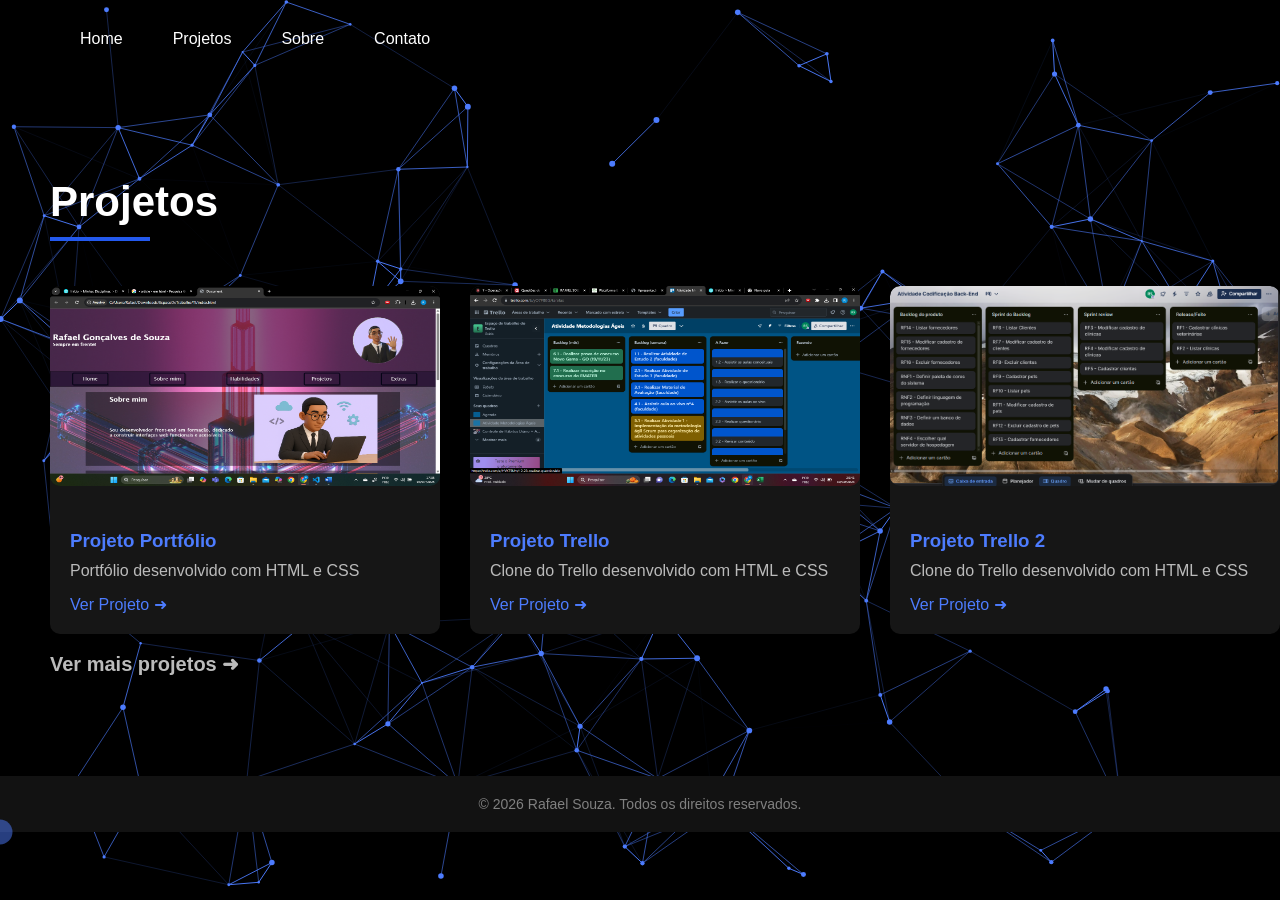
==== projetos.html @ 27f69133 "Melhorias na estilização, responsividade e ajustes nos links" ====
<!DOCTYPE html>
<html lang="pt-br">

<head>
    <meta charset="UTF-8">
    <meta name="viewport" content="width=device-width, initial-scale=1.0">
    <title>Projetos | Rafael Souza</title>
    <link rel="stylesheet" href="styles.css">
</head>

<body>
    <canvas id="canvas-particulas"></canvas>
    <header>
        <ul>
            <li class="efeito-cursor"><a href="index.html">Home</a></li>
            <li class="efeito-cursor"><a href="projetos.html">Projetos</a></li>
            <li class="efeito-cursor"><a href="">Sobre</a></li>
            <li class="efeito-cursor"><a>Contato</a></li>
        </ul>
    </header>
    <section class="secao">
        <h2 id="projetos" class="titulo-secao">Projetos</h2>
        <div class="grade-projetos">
            <div class="card-projeto efeito-cursor">
                <img class="img-projeto" src="img/Captura de Tela (7).png"
                    alt="Captura de tela de um site de portfólio">
                <div class="info-projeto">
                    <h3>Projeto Portfólio</h3>
                    <p>Portfólio desenvolvido com HTML e CSS</p>
                    <a>Ver Projeto ➜</a>
                </div>
            </div>
            <div class="card-projeto efeito-cursor">
                <img class="img-projeto" src="img/Captura de tela 2023-10-30 204137.png"
                    alt="Captura de tela de um site de portfólio">
                <div class="info-projeto">
                    <h3>Projeto Trello</h3>
                    <p>Clone do Trello desenvolvido com HTML e CSS</p>
                    <a>Ver Projeto ➜</a>
                </div>
            </div>
            <div class="card-projeto efeito-cursor">
                <img class="img-projeto" src="img/Captura de tela 2025-10-20 155051.png"
                    alt="Captura de tela de um site de portfólio">
                <div class="info-projeto">
                    <h3>Projeto Trello 2</h3>
                    <p>Clone do Trello desenvolvido com HTML e CSS</p>
                    <a>Ver Projeto ➜</a>
                </div>
            </div>
        </div><br>
        <div class="container-ver-mais">
            <a href="https://github.com/Rafael-G-Souza?tab=repositories" target="_blank"
                class="link-ver-mais efeito-cursor"><span class="seta-animada">Ver mais projetos ➜</span></a>
        </div>
    </section>
    <footer>
        <p>© 2026 Rafael Souza. Todos os direitos reservados.</p>
    </footer>
    <div class="cursor"></div>
</body>
<script src="script.js"></script>
<script src="img/particles.js"></script>

</html>
---- styles.css ----
*{
    margin: 0;
    padding: 0;
    box-sizing: border-box;
    font-family: 'Lucida Sans', 'Lucida Sans Regular', 'Lucida Grande', 'Lucida Sans Unicode', Geneva, Verdana, sans-serif;
    
}

html {
    scroll-behavior: smooth;
}

body{
    background-color: black;
    color: white;
    cursor: none;
}
header{
    display: flex;
    justify-content: space-between;
    align-items: center;
    padding: 30px;
    margin-left: 50px;
}

.secao{
    padding: 100px 0;
    padding-left: 50px;
}
ul{
    display: flex;
    gap: 50px;
    list-style: none;
}

#projetos {
    scroll-margin-top: 50px; 
}

.principal{
    display: flex;
    align-items: center;
    margin-left: 30px;
    min-height: 85vh;
}

.principal h1{
    font-size: 80px;
    line-height: 1.1;
    margin-bottom: 20px;
    letter-spacing: -4px;
}

.principal h1 span{
    color: blue;
}

.principal p{
    font-size: 24px;
    margin-bottom: 40px;
    max-width: 500px;
    color: gray;
}

.botao-projetos{
    display: inline-block;
    padding: 15px 30px;
    background-color: #2359ee;
    color: white;
    font-weight: bold;
    border-radius: 5px;
    text-decoration: none;
}
header a{
    color: white;
    text-decoration: none;
}


.titulo-secao{
    font-size: 42px;
    margin-bottom: 60px;
    position: relative;
}

.titulo-secao::after{
    content: '';
    position: absolute;
    bottom: -15px;
    left: 0;
    width: 100px;
    height: 4px;
    background-color: #2359ee;
}

.grade-projetos{
    display: grid;
    grid-template-columns: repeat(auto-fill, minmax(300px, 1fr));
    gap: 30px;
}
.img-projeto{
    width: 100%;
    height: 200px;
    border-radius: 10px;
    margin-bottom: 20px;
}

.card-projeto{
    background-color: #161616;
    border-radius: 10px;
    overflow: hidden;
}

.info-projeto{
    padding: 20px;
}

.info-projeto h3{
    margin-bottom: 10px;
}

.info-projeto p{
    color: #bbb;
    margin-bottom: 15px;
}

.info-projeto{
    color: #4d7cfe;
    font-weight: 500;
}

.info-projeto a{
    text-decoration: none;
    color: #4d7cfe;
}

.sobre{
    display: grid;
    grid-template-columns: 1fr 1fr;
    gap: 50px;
    align-items: center;
    max-width: 1200px;
}

.img-sobre{
    height: 400px;
    background-color: #161616;
    border-radius: 10px;
}

.conteudo-sobre h2{
    margin-bottom: 30px;

}

.conteudo-sobre p{
    color: #bbb;
    margin-bottom: 20px;

}

.habilidades{
    display: flex;
    flex-wrap: wrap;
    margin-top: 20px;
}

.tag-habilidades{
    background-color: rgba(77, 124, 154, 0.2);
    color: #4d7cfe;
    padding: 8px 15px;
    border-radius: 20px;
    margin-right: 10px;
    margin-bottom: 10px;
    font-size: 14px;
}

.botoes-contato{
    display: flex;
    flex-wrap: wrap;
    gap: 20px;
    justify-content: center;
    align-items: center;
    max-width: 800px;
    margin: 0 auto;
}

.botao-contato{
    display: flex;
    align-items: center;
    gap: 10px;
    padding: 15px 25px;
    border-radius: 10px;
    font-weight: 500;
    min-width: 160px;
    text-decoration: none;
}

.whatsapp{
    background-color: #25D366;
    color: white;
}

.email{
    background-color: rgb(204, 31, 31);
    color: white;
}

.linkedin{
    background-color: #0077b5;
    color: white;
}

.github{
    background-color: #333;
    color: white;   
}

footer{
    text-align: center;
    padding: 20px;
    background-color: #121212;
    color: gray;
    font-size: 14px;
}

.efeito-cursor:hover{
    transform:translateY(-5px);
    transition: all 0.3s ease-in-out;
}

.cursor{
    pointer-events: none;
    position: fixed;
    width:25px;
    height:25px;
    border-radius: 50%;
    background-color: rgba(77, 124, 254, 0.5);
    z-index: 99;
    transform: translate(-50%, -50%);
}

img{
    max-width: 100%;
    height: auto;
}

.botao-topo{
    position: fixed;
    bottom: 30px;
    right: 30px;
    width: 50px;
    height: 50px;
    background-color: #2359ee;
    border: none;
    border-radius: 50%;
    color: white;
    font-size: 20px;
    cursor:pointer;
    display: none;
    align-items: center;
    justify-content: center;
    z-index: 98;
    transition:all 0.3 ease;
    box-shadow: 0 4px 12px rgba(35, 89, 238, 0.4);
}

.botao-topo:hover{
    background-color: #1a47d4;
    box-shadow: 0 6px 16px rgba(35, 89, 238, 0.6);
    transform: translateY(-5px);
}

.botao-topo.mostrar{
    display: flex;
}

.botao-topo svg{
    width: 20px;
    height: 20px;
}

@media (max-width: 768px){
    header{
        padding: 20px;
    }
    .principal h1{
        font-size: 50px;
    }
    ul{
        gap: 20px;
        justify-content: flex-start;
    }
    .secao{
        padding: 60px 20px;
    }
    .sobre{
        grid-template-columns: 1fr;
    }
    .img-sobre{
        height: auto;
    }
}

@media (max-width: 1100px){
    .secao{
        margin-right: 40px;
    }
}
#canvas-particulas{
    position: fixed;
    top: 0;
    left: 0;
    width: 100%;
    height: 100%;
    z-index: -1;
    pointer-events: none;
    background-color: black;
}

.container-ver-mais {
    display: flex;
    align-items: center;
}

.link-ver-mais {
    text-decoration: none;
    color: #bbb;
    font-size: 20px;
    font-weight: bold;
    transition: color 0.3s ease;
    display: flex;
    flex-wrap: nowrap;
    align-items: center;
}

.link-ver-mais:hover {
    color: #4d7cfe; 
}

.seta-animada {
    display: inline-block;
    transition: transform 0.3s ease;
}

.link-ver-mais:hover .seta-animada {
    transform: translateX(10px);
}
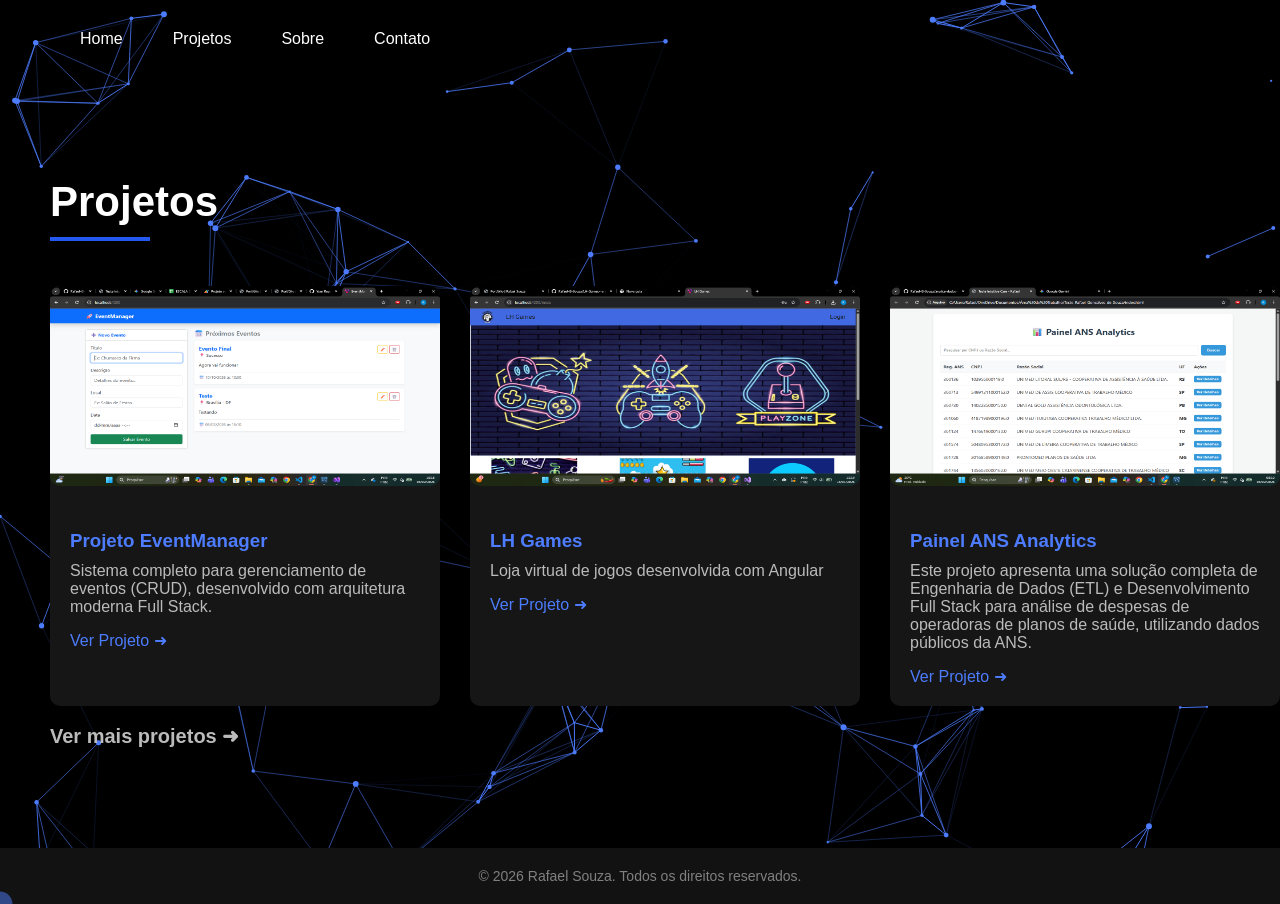
==== commit 9b9c011a: "Inclusão de projetos reais" ====
--- a/projetos.html
+++ b/projetos.html
@@ -22,30 +22,33 @@
         <h2 id="projetos" class="titulo-secao">Projetos</h2>
         <div class="grade-projetos">
             <div class="card-projeto efeito-cursor">
-                <img class="img-projeto" src="img/Captura de Tela (7).png"
+                <img class="img-projeto" src="img/Captura de tela 2026-02-06 101838.png"
                     alt="Captura de tela de um site de portfólio">
                 <div class="info-projeto">
-                    <h3>Projeto Portfólio</h3>
-                    <p>Portfólio desenvolvido com HTML e CSS</p>
-                    <a>Ver Projeto ➜</a>
+                    <h3>Projeto EventManager</h3>
+                    <p>Sistema completo para gerenciamento de eventos (CRUD), desenvolvido com arquitetura moderna Full
+                        Stack.</p>
+                    <a href="https://github.com/Rafael-G-Souza/EventManager.git">Ver Projeto ➜</a>
                 </div>
             </div>
             <div class="card-projeto efeito-cursor">
-                <img class="img-projeto" src="img/Captura de tela 2023-10-30 204137.png"
-                    alt="Captura de tela de um site de portfólio">
+                <img class="img-projeto" src="img/Captura de tela 2026-01-16 112005.png"
+                    alt="Captura de tela de um site de loja de jogos">
                 <div class="info-projeto">
-                    <h3>Projeto Trello</h3>
-                    <p>Clone do Trello desenvolvido com HTML e CSS</p>
-                    <a>Ver Projeto ➜</a>
+                    <h3>LH Games</h3>
+                    <p>Loja virtual de jogos desenvolvida com Angular</p>
+                    <a href="https://github.com/Rafael-G-Souza/LH-Games--angular-.git">Ver Projeto ➜</a>
                 </div>
             </div>
             <div class="card-projeto efeito-cursor">
-                <img class="img-projeto" src="img/Captura de tela 2025-10-20 155051.png"
+                <img class="img-projeto" src="img/Captura de tela 2026-02-06 091056.png"
                     alt="Captura de tela de um site de portfólio">
                 <div class="info-projeto">
-                    <h3>Projeto Trello 2</h3>
-                    <p>Clone do Trello desenvolvido com HTML e CSS</p>
-                    <a>Ver Projeto ➜</a>
+                    <h3>Painel ANS Analytics</h3>
+                    <p>Este projeto apresenta uma solução completa de Engenharia de Dados (ETL) e Desenvolvimento Full
+                        Stack para análise de despesas de operadoras de planos de saúde, utilizando dados públicos da
+                        ANS.</p>
+                    <a href="https://github.com/Rafael-G-Souza/analise-dados-ans.git">Ver Projeto ➜</a>
                 </div>
             </div>
         </div><br>
--- a/styles.css
+++ b/styles.css
@@ -1,21 +1,21 @@
-*{
+* {
     margin: 0;
     padding: 0;
     box-sizing: border-box;
     font-family: 'Lucida Sans', 'Lucida Sans Regular', 'Lucida Grande', 'Lucida Sans Unicode', Geneva, Verdana, sans-serif;
-    
 }
 
 html {
     scroll-behavior: smooth;
 }
 
-body{
+body {
     background-color: black;
     color: white;
     cursor: none;
 }
-header{
+
+header {
     display: flex;
     justify-content: space-between;
     align-items: center;
@@ -23,46 +23,47 @@
     margin-left: 50px;
 }
 
-.secao{
+.secao {
     padding: 100px 0;
     padding-left: 50px;
 }
-ul{
+
+ul {
     display: flex;
     gap: 50px;
     list-style: none;
 }
 
 #projetos {
-    scroll-margin-top: 50px; 
-}
-
-.principal{
+    scroll-margin-top: 50px;
+}
+
+.principal {
     display: flex;
     align-items: center;
     margin-left: 30px;
     min-height: 85vh;
 }
 
-.principal h1{
+.principal h1 {
     font-size: 80px;
     line-height: 1.1;
     margin-bottom: 20px;
     letter-spacing: -4px;
 }
 
-.principal h1 span{
+.principal h1 span {
     color: blue;
 }
 
-.principal p{
+.principal p {
     font-size: 24px;
     margin-bottom: 40px;
     max-width: 500px;
     color: gray;
 }
 
-.botao-projetos{
+.botao-projetos {
     display: inline-block;
     padding: 15px 30px;
     background-color: #2359ee;
@@ -71,19 +72,20 @@
     border-radius: 5px;
     text-decoration: none;
 }
-header a{
-    color: white;
-    text-decoration: none;
-}
-
-
-.titulo-secao{
+
+header a {
+    color: white;
+    text-decoration: none;
+}
+
+
+.titulo-secao {
     font-size: 42px;
     margin-bottom: 60px;
     position: relative;
 }
 
-.titulo-secao::after{
+.titulo-secao::after {
     content: '';
     position: absolute;
     bottom: -15px;
@@ -93,48 +95,49 @@
     background-color: #2359ee;
 }
 
-.grade-projetos{
+.grade-projetos {
     display: grid;
     grid-template-columns: repeat(auto-fill, minmax(300px, 1fr));
     gap: 30px;
 }
-.img-projeto{
+
+.img-projeto {
     width: 100%;
     height: 200px;
     border-radius: 10px;
     margin-bottom: 20px;
 }
 
-.card-projeto{
+.card-projeto {
     background-color: #161616;
     border-radius: 10px;
     overflow: hidden;
 }
 
-.info-projeto{
+.info-projeto {
     padding: 20px;
 }
 
-.info-projeto h3{
+.info-projeto h3 {
     margin-bottom: 10px;
 }
 
-.info-projeto p{
+.info-projeto p {
     color: #bbb;
     margin-bottom: 15px;
 }
 
-.info-projeto{
+.info-projeto {
     color: #4d7cfe;
     font-weight: 500;
 }
 
-.info-projeto a{
+.info-projeto a {
     text-decoration: none;
     color: #4d7cfe;
 }
 
-.sobre{
+.sobre {
     display: grid;
     grid-template-columns: 1fr 1fr;
     gap: 50px;
@@ -142,30 +145,30 @@
     max-width: 1200px;
 }
 
-.img-sobre{
+.img-sobre {
     height: 400px;
     background-color: #161616;
     border-radius: 10px;
 }
 
-.conteudo-sobre h2{
+.conteudo-sobre h2 {
     margin-bottom: 30px;
 
 }
 
-.conteudo-sobre p{
+.conteudo-sobre p {
     color: #bbb;
     margin-bottom: 20px;
 
 }
 
-.habilidades{
+.habilidades {
     display: flex;
     flex-wrap: wrap;
     margin-top: 20px;
 }
 
-.tag-habilidades{
+.tag-habilidades {
     background-color: rgba(77, 124, 154, 0.2);
     color: #4d7cfe;
     padding: 8px 15px;
@@ -175,7 +178,7 @@
     font-size: 14px;
 }
 
-.botoes-contato{
+.botoes-contato {
     display: flex;
     flex-wrap: wrap;
     gap: 20px;
@@ -185,7 +188,7 @@
     margin: 0 auto;
 }
 
-.botao-contato{
+.botao-contato {
     display: flex;
     align-items: center;
     gap: 10px;
@@ -196,27 +199,27 @@
     text-decoration: none;
 }
 
-.whatsapp{
+.whatsapp {
     background-color: #25D366;
     color: white;
 }
 
-.email{
+.email {
     background-color: rgb(204, 31, 31);
     color: white;
 }
 
-.linkedin{
+.linkedin {
     background-color: #0077b5;
     color: white;
 }
 
-.github{
+.github {
     background-color: #333;
-    color: white;   
-}
-
-footer{
+    color: white;
+}
+
+footer {
     text-align: center;
     padding: 20px;
     background-color: #121212;
@@ -224,28 +227,28 @@
     font-size: 14px;
 }
 
-.efeito-cursor:hover{
-    transform:translateY(-5px);
+.efeito-cursor:hover {
+    transform: translateY(-5px);
     transition: all 0.3s ease-in-out;
 }
 
-.cursor{
+.cursor {
     pointer-events: none;
     position: fixed;
-    width:25px;
-    height:25px;
+    width: 25px;
+    height: 25px;
     border-radius: 50%;
     background-color: rgba(77, 124, 254, 0.5);
     z-index: 99;
     transform: translate(-50%, -50%);
 }
 
-img{
+img {
     max-width: 100%;
     height: auto;
 }
 
-.botao-topo{
+.botao-topo {
     position: fixed;
     bottom: 30px;
     right: 30px;
@@ -256,58 +259,64 @@
     border-radius: 50%;
     color: white;
     font-size: 20px;
-    cursor:pointer;
+    cursor: pointer;
     display: none;
     align-items: center;
     justify-content: center;
     z-index: 98;
-    transition:all 0.3 ease;
+    transition: all 0.3 ease;
     box-shadow: 0 4px 12px rgba(35, 89, 238, 0.4);
 }
 
-.botao-topo:hover{
+.botao-topo:hover {
     background-color: #1a47d4;
     box-shadow: 0 6px 16px rgba(35, 89, 238, 0.6);
     transform: translateY(-5px);
 }
 
-.botao-topo.mostrar{
-    display: flex;
-}
-
-.botao-topo svg{
+.botao-topo.mostrar {
+    display: flex;
+}
+
+.botao-topo svg {
     width: 20px;
     height: 20px;
 }
 
-@media (max-width: 768px){
-    header{
+@media (max-width: 768px) {
+    header {
         padding: 20px;
     }
-    .principal h1{
+
+    .principal h1 {
         font-size: 50px;
     }
-    ul{
+
+    ul {
         gap: 20px;
         justify-content: flex-start;
     }
-    .secao{
+
+    .secao {
         padding: 60px 20px;
     }
-    .sobre{
+
+    .sobre {
         grid-template-columns: 1fr;
     }
-    .img-sobre{
+
+    .img-sobre {
         height: auto;
     }
 }
 
-@media (max-width: 1100px){
-    .secao{
+@media (max-width: 1100px) {
+    .secao {
         margin-right: 40px;
     }
 }
-#canvas-particulas{
+
+#canvas-particulas {
     position: fixed;
     top: 0;
     left: 0;
@@ -335,7 +344,7 @@
 }
 
 .link-ver-mais:hover {
-    color: #4d7cfe; 
+    color: #4d7cfe;
 }
 
 .seta-animada {
@@ -345,7 +354,4 @@
 
 .link-ver-mais:hover .seta-animada {
     transform: translateX(10px);
-}
-
-
-
+}
